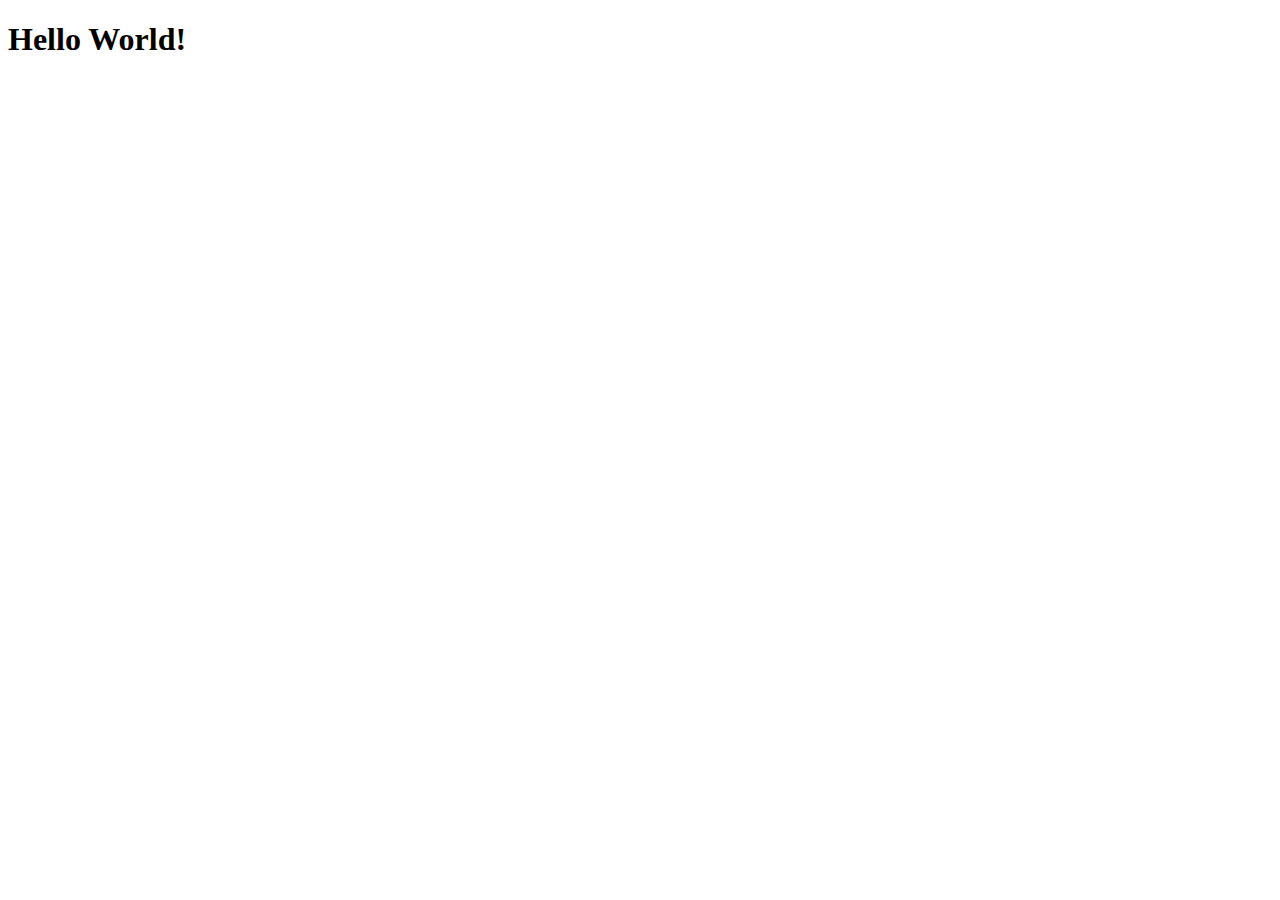
==== index.html @ db22507a "Create index.html" ====
<!DOCTYPE html>
<html lang="pt-br">
<head>
    <meta charset="UTF-8">
    <meta name="viewport" content="width=device-width, initial-scale=1.0">
    <link rel="shortcut icon" href="favicon.ico" type="image/x-icon">
    <title>Projeto Redes Sociais</title>
</head>
<body>
    <h1>Hello World!</h1>
</body>
</html>
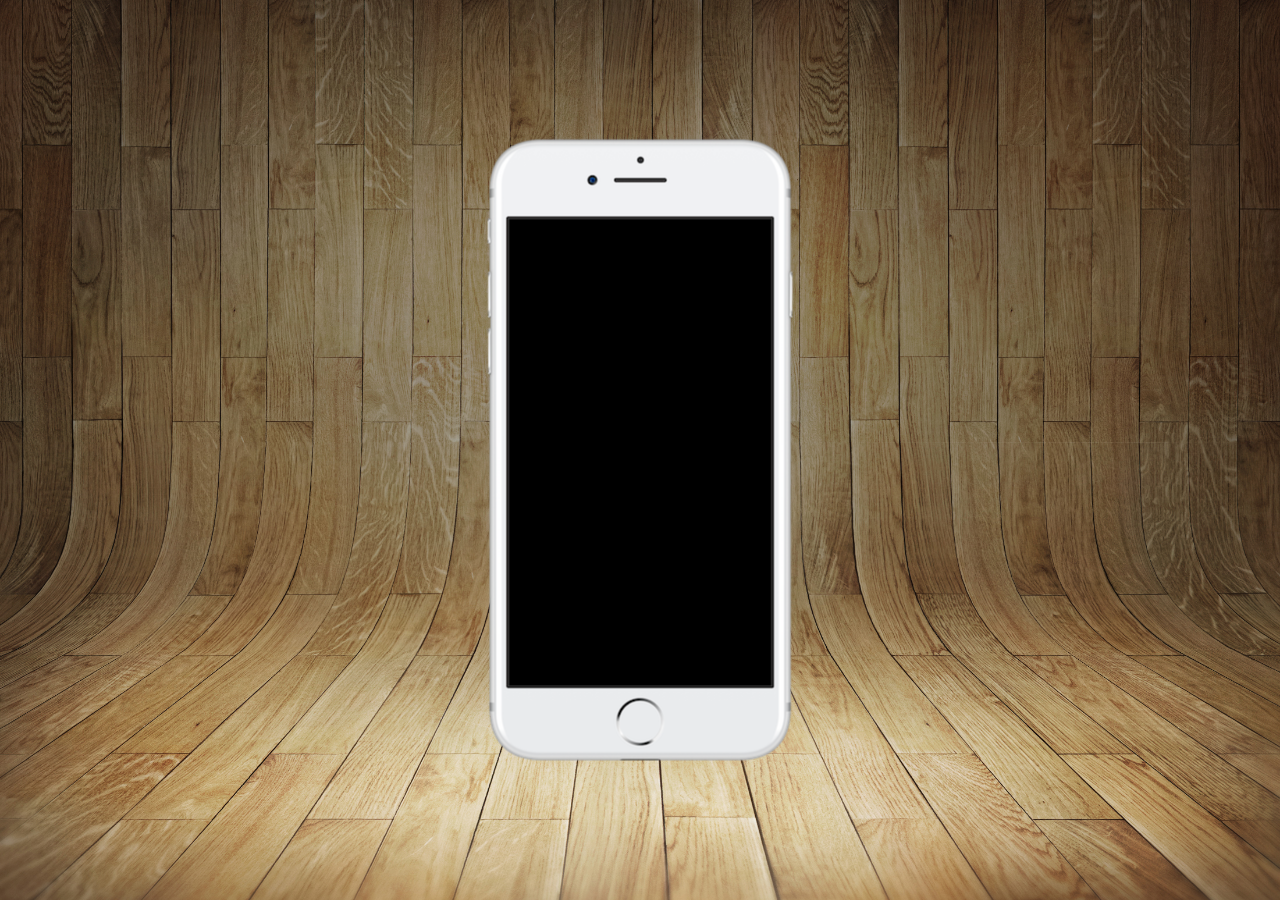
==== commit 6b115d27: "Create main" ====
--- a/index.html
+++ b/index.html
@@ -4,9 +4,17 @@
     <meta charset="UTF-8">
     <meta name="viewport" content="width=device-width, initial-scale=1.0">
     <link rel="shortcut icon" href="favicon.ico" type="image/x-icon">
+    <link rel="stylesheet" href="estilos/style.css">
     <title>Projeto Redes Sociais</title>
 </head>
 <body>
-    <h1>Hello World!</h1>
+    <main>
+        <section id="telefone">
+
+        </section>
+        <section id="redes-sociais">
+
+        </section>
+    </main>
 </body>
 </html>--- a/estilos/style.css
+++ b/estilos/style.css
@@ -0,0 +1,37 @@
+@charset "UTF-8";
+
+* { /*Configurações globais da página*/
+    margin: 0px;
+    padding: 0px;
+    font-family: Arial, Helvetica, sans-serif;
+}
+
+html, body {
+    height: 100vh;
+    width: 100vw;
+    background-color: black;
+}
+
+body {
+    background: url('../imagens/fundo-madeira.jpg') no-repeat top center;
+    background-size: cover;
+    background-attachment: fixed;
+}
+
+main {
+    position: relative;/*Essse position: relative, é importante para as configurações feitas na section#telefone, para gerar a centralização*/
+    height: 100vh;
+}
+
+section#telefone {
+    /*Configurações para manter essa section centralizada*/
+    position: absolute;
+    top: 50%;
+    left: 50%;
+    transform: translate(-50%, -50%);
+
+    /*Configurações da imagem do telefone*/
+    height: 627px;
+    width: 311px;
+    background: url('../imagens/frame-iphone.png') no-repeat;
+}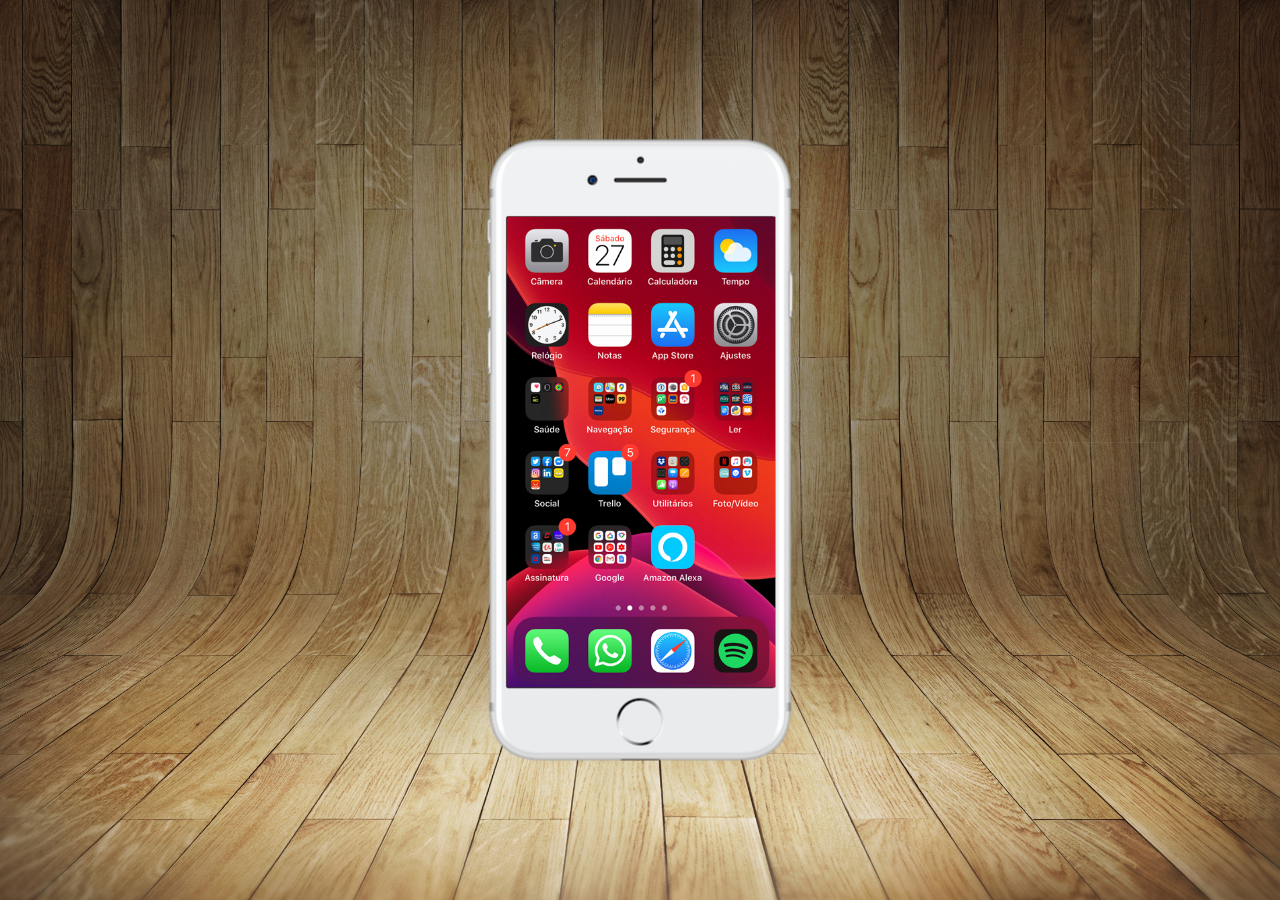
==== commit 255825ab: "Tela home" ====
--- a/index.html
+++ b/index.html
@@ -10,7 +10,7 @@
 <body>
     <main>
         <section id="telefone">
-
+            <iframe src="home.html"  name="tela" id="tela" frameborder="0"></iframe>
         </section>
         <section id="redes-sociais">
 
--- a/estilos/style.css
+++ b/estilos/style.css
@@ -34,4 +34,12 @@
     height: 627px;
     width: 311px;
     background: url('../imagens/frame-iphone.png') no-repeat;
+}
+
+iframe#tela {
+    position: relative;
+    top: 80px;
+    left: 22px;
+    width: 269px;
+    height: 471px;
 }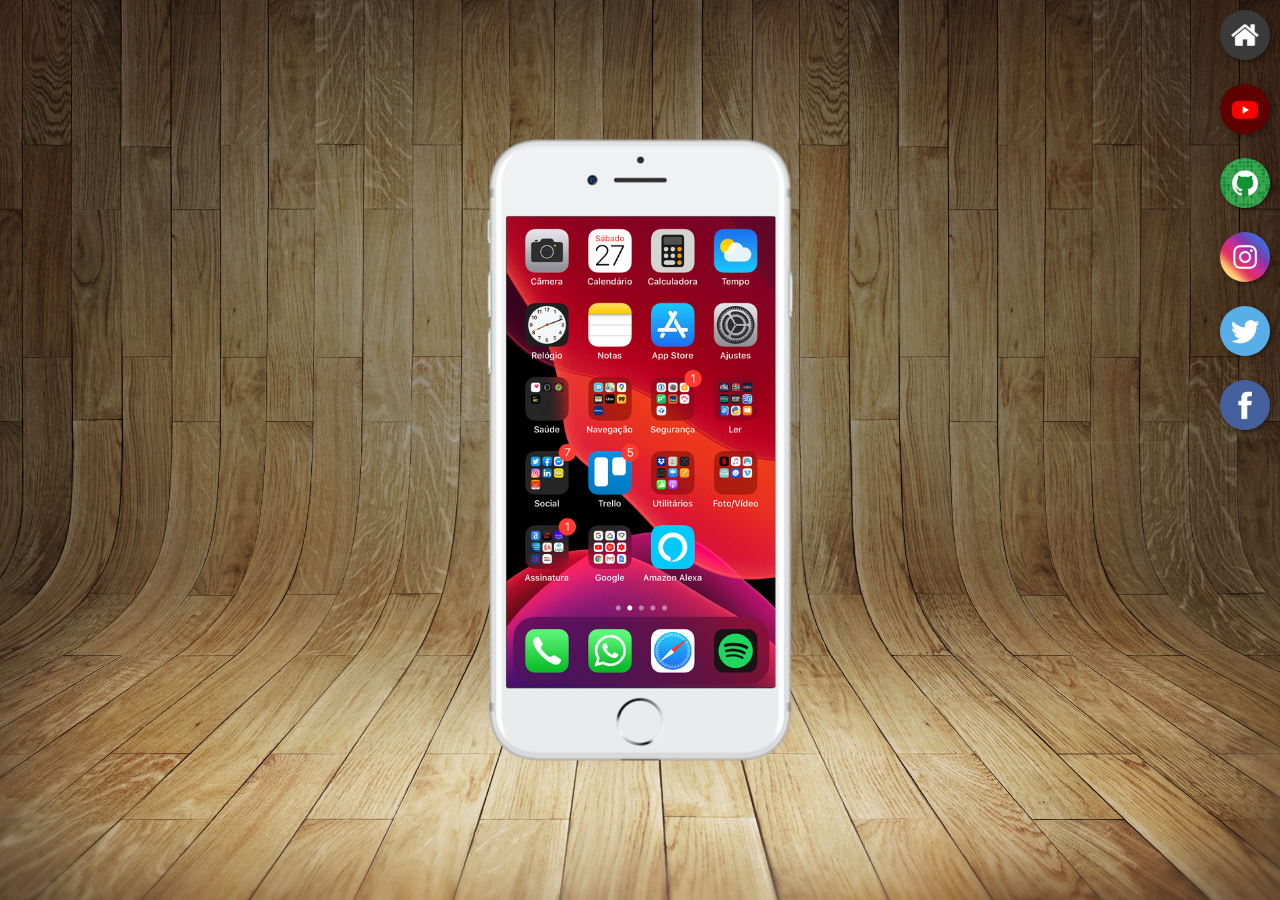
==== commit 68bf296c: "Botões laterais" ====
--- a/index.html
+++ b/index.html
@@ -10,10 +10,15 @@
 <body>
     <main>
         <section id="telefone">
-            <iframe src="home.html"  name="tela" id="tela" frameborder="0"></iframe>
+            <iframe src="home.html"  name="tela" id="tela" frameborder="0">Seu navegador não é compativel com iframes</iframe>
         </section>
         <section id="redes-sociais">
-
+            <a href="#" target="tela"><img src="imagens/logo-home.jpg" alt="Home"></a><br>
+            <a href="#" target="tela"><img src="imagens/logo-youtube.jpg" alt="YouTube"></a><br>
+            <a href="#" target="tela"><img src="imagens/logo-github.jpg" alt="GitHub"></a><br>
+            <a href="#" target="tela"><img src="imagens/logo-instagram.jpg" alt="Instagram"></a><br>
+            <a href="#" target="tela"><img src="imagens/logo-twitter.jpg" alt="Twitter"></a><br>
+            <a href="#" target="tela"><img src="imagens/logo-facebook.jpg" alt="Facebook"></a>
         </section>
     </main>
 </body>
--- a/estilos/style.css
+++ b/estilos/style.css
@@ -42,4 +42,23 @@
     left: 22px;
     width: 269px;
     height: 471px;
+}
+
+section#redes-sociais {
+    text-align: right;
+}
+
+section#redes-sociais img {
+    width: 50px;
+    margin: 10px;
+    border-radius: 50%;
+    box-shadow: 2px 2px 5px rgba(0, 0, 0, 0.400);
+    box-sizing: border-box;
+}
+
+section#redes-sociais img:hover{
+    border: 2px solid rgba(255, 255, 255, 0.637);
+    transform: translate(-3px, -3px);
+    box-shadow: 5px 5px 10px rgba(0, 0, 0, 0.623);
+    transition: transform 0.5s, border .8s;
 }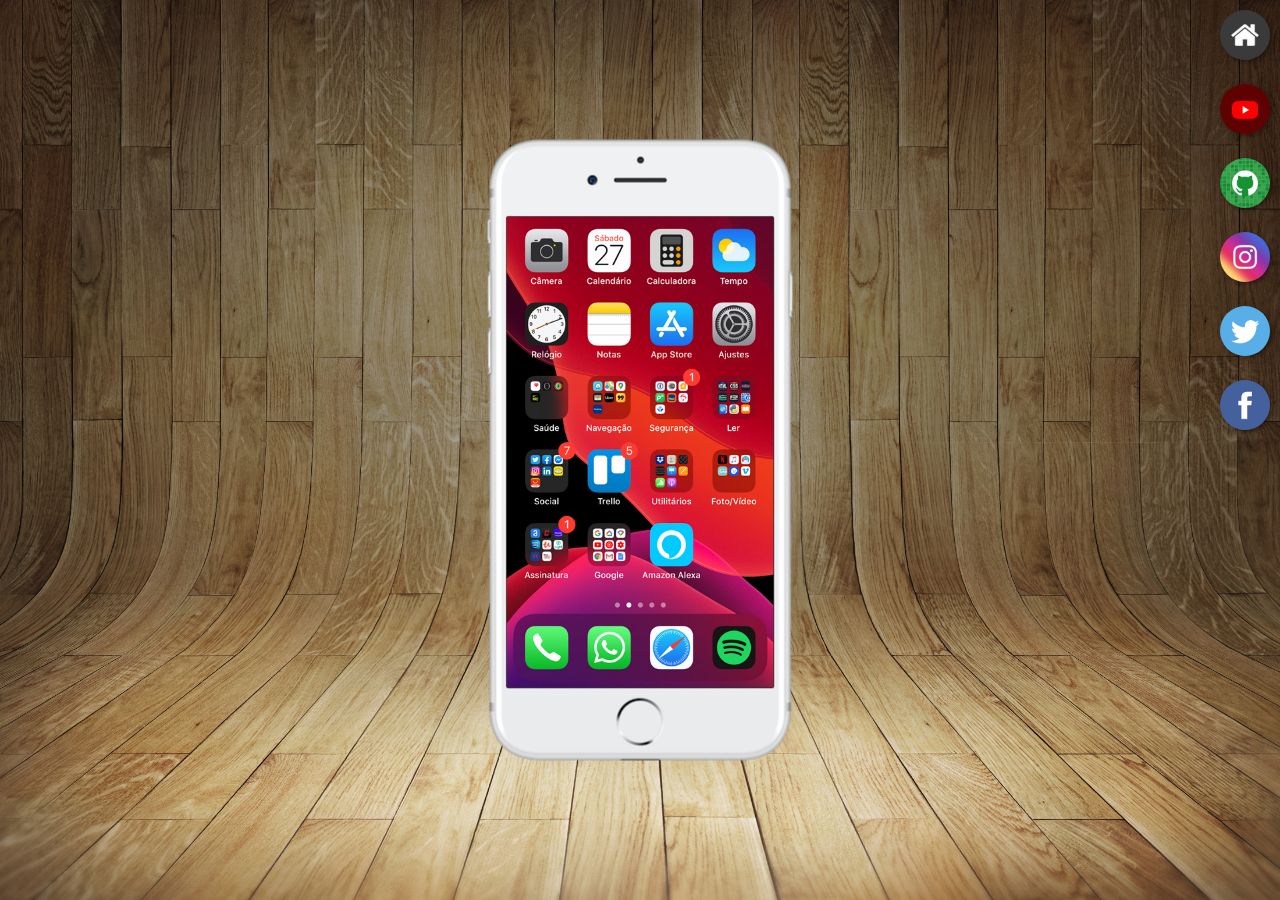
==== commit 2cc5e784: "Páginas Sociais" ====
--- a/index.html
+++ b/index.html
@@ -13,12 +13,12 @@
             <iframe src="home.html"  name="tela" id="tela" frameborder="0">Seu navegador não é compativel com iframes</iframe>
         </section>
         <section id="redes-sociais">
-            <a href="#" target="tela"><img src="imagens/logo-home.jpg" alt="Home"></a><br>
-            <a href="#" target="tela"><img src="imagens/logo-youtube.jpg" alt="YouTube"></a><br>
-            <a href="#" target="tela"><img src="imagens/logo-github.jpg" alt="GitHub"></a><br>
-            <a href="#" target="tela"><img src="imagens/logo-instagram.jpg" alt="Instagram"></a><br>
-            <a href="#" target="tela"><img src="imagens/logo-twitter.jpg" alt="Twitter"></a><br>
-            <a href="#" target="tela"><img src="imagens/logo-facebook.jpg" alt="Facebook"></a>
+            <a href="home.html" target="tela"><img src="imagens/logo-home.jpg" alt="Home"></a><br>
+            <a href="sociais/youtube.html" target="tela"><img src="imagens/logo-youtube.jpg" alt="YouTube"></a><br>
+            <a href="sociais/github.html" target="tela"><img src="imagens/logo-github.jpg" alt="GitHub"></a><br>
+            <a href="sociais/instagram.html" target="tela"><img src="imagens/logo-instagram.jpg" alt="Instagram"></a><br>
+            <a href="sociais/twitter.html" target="tela"><img src="imagens/logo-twitter.jpg" alt="Twitter"></a><br>
+            <a href="sociais/facebook.html" target="tela"><img src="imagens/logo-facebook.jpg" alt="Facebook"></a>
         </section>
     </main>
 </body>
--- a/estilos/style.css
+++ b/estilos/style.css
@@ -40,7 +40,7 @@
     position: relative;
     top: 80px;
     left: 22px;
-    width: 269px;
+    width: 267px;
     height: 471px;
 }
 
